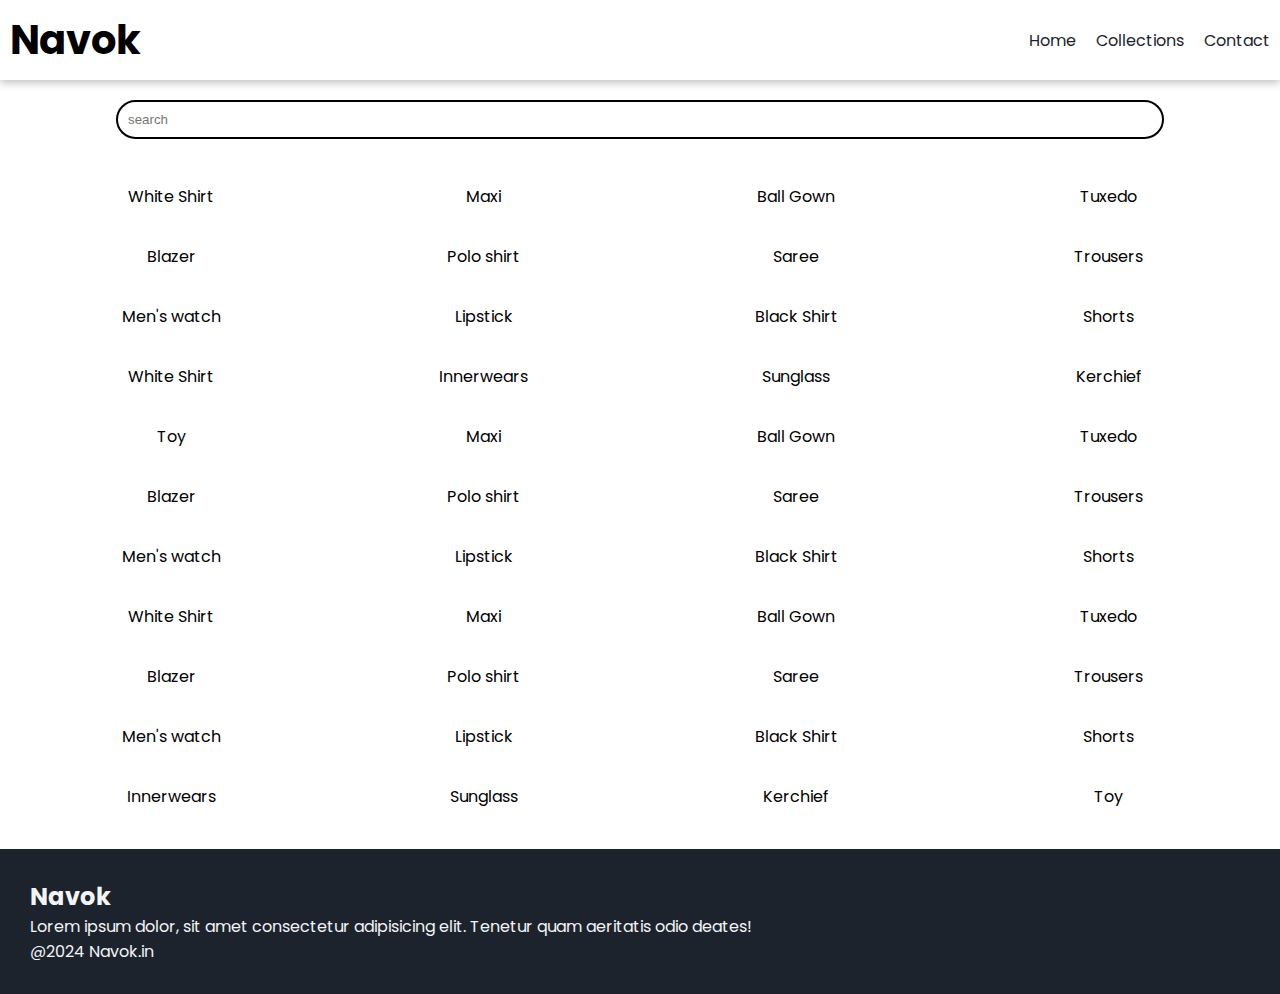
==== collections.html @ ee138cab "Add files via upload" ====
<!DOCTYPE html>
<html lang="en">
  <head>
    <meta charset="UTF-8" />
    <meta name="viewport" content="width=device-width, initial-scale=1.0" />
    <title>Navok</title>
    <link rel="preconnect" href="https://fonts.googleapis.com" />
    <link rel="preconnect" href="https://fonts.gstatic.com" crossorigin />
    <link
      href="https://fonts.googleapis.com/css2?family=Poppins:wght@300&display=swap"
      rel="stylesheet"
    />
    <link rel="stylesheet" href="style.css" />
    <link
      rel="stylesheet"
      href="https://cdnjs.cloudflare.com/ajax/libs/font-awesome/6.5.1/css/all.min.css"
      integrity="sha512-DTOQO9RWCH3ppGqcWaEA1BIZOC6xxalwEsw9c2QQeAIftl+Vegovlnee1c9QX4TctnWMn13TZye+giMm8e2LwA=="
      crossorigin="anonymous"
      referrerpolicy="no-referrer"
    />
  </head>
  <body>
    <nav class="navbar">
      <h1 style="font-size: 40px">Navok</h1>
      <div class="navbar-links">
        <p class="navbar-link"><a href="index.html">Home</a></p>
        <p class="navbar-link"><a href="collections.html">Collections</a></p>
        <p class="navbar-link"><a href="contact.html">Contact</a></p>
      </div>
      <div class="navbar-menu-toggle">
        <i class="fa-solid fa-bars" onclick="shownavbar()"></i>
      </div>
    </nav>
    <div class="side-navbar">
      <p style="text-align: right">
        <i class="fa-solid fa-xmark" onclick="hidenavbar()"></i>
      </p>
      <div class="side-navbar-links">
        <p class="side-navbar-link"><a href="index.html">Home</a></p>
        <p class="side-navbar-link"><a href="collections.html">Collections</a></p>
        <p class="side-navbar-link"><a href="contact.html">Contact</a></p>
      </div>
    </div>
    <!--product-->
    <div class="product-section">
        <form action="" class="product-search">
            <input type="text" id="search" placeholder="search">
            <i class="fa-solid fa-magnifying-glass"></i>
        </form>
        <div class="products" id="product">
            <div class="products-box">
                <img src="https://source.unsplash.com/random/200x200/?whiteshirt?"
                 alt="">
                 <p>White Shirt</p>
            </div>
            
            <div class="products-box">
                <img src="https://source.unsplash.com/random/200x200/?maxidress?"
                 alt="">
                 <p>Maxi</p>
            </div>
            <div class="products-box">
                <img src="https://source.unsplash.com/random/200x200/?ballgown?"
                 alt="">
                 <p>Ball Gown</p>
            </div>
            
            
            <div class="products-box">
                <img src="https://source.unsplash.com/random/200x200/?tuxedo?"
                 alt="">
                 <p>Tuxedo</p>
            </div>
            <div class="products-box">
                <img src="https://source.unsplash.com/random/200x200/?blazer?"
                 alt="">
                 <p>Blazer</p>
            </div>
            <div class="products-box">
                <img src="https://source.unsplash.com/random/200x200/?poloshirt?"
                 alt="">
                 <p>Polo shirt</p>
            </div>
            
            <div class="products-box">
                <img src="https://source.unsplash.com/random/200x200/?saree?"
                 alt="">
                 <p>Saree</p>
            </div>
            <div class="products-box">
                <img src="https://source.unsplash.com/random/200x200/?trousers?"
                 alt="">
                 <p>Trousers</p>
            </div>
            
            <div class="products-box">
                <img src="https://source.unsplash.com/random/200x200/?menswatch?"
                 alt="">
                 <p>Men's watch</p>
            </div>
            <div class="products-box">
                <img src="https://source.unsplash.com/random/200x200/?lipstick?"
                 alt="">
                 <p>Lipstick</p>
            </div>
            
            
            <div class="products-box">
                <img src="https://source.unsplash.com/random/200x200/?blackshirt?"
                 alt="">
                 <p>Black Shirt</p>
            </div>
            <div class="products-box">
                <img src="https://source.unsplash.com/random/200x200/?shorts?"
                 alt="">
                 <p>Shorts</p>
            </div>
            <div class="products-box">
                <img src="https://source.unsplash.com/random/200x200/?whiteshirt?"
                 alt="">
                 <p>White Shirt</p>
            </div>
            <div class="products-box">
                <img src="https://source.unsplash.com/random/200x200/?bra?"
                 alt="">
                 <p>Innerwears</p>
            </div>
            <div class="products-box">
                <img src="https://source.unsplash.com/random/200x200/?sunglass?"
                 alt="">
                 <p>Sunglass</p>
            </div>
            <div class="products-box">
                <img src="https://source.unsplash.com/random/200x200/?kerchief?"
                 alt="">
                 <p>Kerchief</p>
            </div>
            <div class="products-box">
                <img src="https://source.unsplash.com/random/200x200/?toy?"
                 alt="">
                 <p>Toy</p>
            </div>
            
            <div class="products-box">
                <img src="https://source.unsplash.com/random/200x200/?maxidress?"
                 alt="">
                 <p>Maxi</p>
            </div>
            <div class="products-box">
                <img src="https://source.unsplash.com/random/200x200/?ballgown?"
                 alt="">
                 <p>Ball Gown</p>
            </div>
            
            
            <div class="products-box">
                <img src="https://source.unsplash.com/random/200x200/?tuxedo?"
                 alt="">
                 <p>Tuxedo</p>
            </div>
            <div class="products-box">
                <img src="https://source.unsplash.com/random/200x200/?blazer?"
                 alt="">
                 <p>Blazer</p>
            </div>
            <div class="products-box">
                <img src="https://source.unsplash.com/random/200x200/?poloshirt?"
                 alt="">
                 <p>Polo shirt</p>
            </div>
            
            <div class="products-box">
                <img src="https://source.unsplash.com/random/200x200/?saree?"
                 alt="">
                 <p>Saree</p>
            </div>
            <div class="products-box">
                <img src="https://source.unsplash.com/random/200x200/?trousers?"
                 alt="">
                 <p>Trousers</p>
            </div>
            
            <div class="products-box">
                <img src="https://source.unsplash.com/random/200x200/?menswatch?"
                 alt="">
                 <p>Men's watch</p>
            </div>
            <div class="products-box">
                <img src="https://source.unsplash.com/random/200x200/?lipstick?"
                 alt="">
                 <p>Lipstick</p>
            </div>
            
            
            <div class="products-box">
                <img src="https://source.unsplash.com/random/200x200/?blackshirt?"
                 alt="">
                 <p>Black Shirt</p>
            </div>
            <div class="products-box">
                <img src="https://source.unsplash.com/random/200x200/?shorts?"
                 alt="">
                 <p>Shorts</p>
            </div>
            <div class="products-box">
                <img src="https://source.unsplash.com/random/200x200/?whiteshirt?"
                 alt="">
                 <p>White Shirt</p>
            </div>
            
            

            
            <div class="products-box">
                <img src="https://source.unsplash.com/random/200x200/?maxidress?"
                 alt="">
                 <p>Maxi</p>
            </div>
            <div class="products-box">
                <img src="https://source.unsplash.com/random/200x200/?ballgown?"
                 alt="">
                 <p>Ball Gown</p>
            </div>
            
            
            <div class="products-box">
                <img src="https://source.unsplash.com/random/200x200/?tuxedo?"
                 alt="">
                 <p>Tuxedo</p>
            </div>
            <div class="products-box">
                <img src="https://source.unsplash.com/random/200x200/?blazer?"
                 alt="">
                 <p>Blazer</p>
            </div>
            <div class="products-box">
                <img src="https://source.unsplash.com/random/200x200/?poloshirt?"
                 alt="">
                 <p>Polo shirt</p>
            </div>
            
            <div class="products-box">
                <img src="https://source.unsplash.com/random/200x200/?saree?"
                 alt="">
                 <p>Saree</p>
            </div>
            <div class="products-box">
                <img src="https://source.unsplash.com/random/200x200/?trousers?"
                 alt="">
                 <p>Trousers</p>
            </div>
            
            <div class="products-box">
                <img src="https://source.unsplash.com/random/200x200/?menswatch?"
                 alt="">
                 <p>Men's watch</p>
            </div>
            <div class="products-box">
                <img src="https://source.unsplash.com/random/200x200/?lipstick?"
                 alt="">
                 <p>Lipstick</p>
            </div>
            
            
            
            <div class="products-box">
                <img src="https://source.unsplash.com/random/200x200/?blackshirt?"
                 alt="">
                 <p>Black Shirt</p>
            </div>
            <div class="products-box">
                <img src="https://source.unsplash.com/random/200x200/?shorts?"
                 alt="">
                 <p>Shorts</p>
            </div>
            <div class="products-box">
                <img src="https://source.unsplash.com/random/200x200/?bra?"
                 alt="">
                 <p>Innerwears</p>
            </div>
            <div class="products-box">
                <img src="https://source.unsplash.com/random/200x200/?sunglass?"
                 alt="">
                 <p>Sunglass</p>
            </div>
            <div class="products-box">
                <img src="https://source.unsplash.com/random/200x200/?kerchief?"
                 alt="">
                 <p>Kerchief</p>
            </div>
            <div class="products-box">
                <img src="https://source.unsplash.com/random/200x200/?toy?"
                 alt="">
                 <p>Toy</p>
            </div>
            
            
        </div>
    </div>






    <div class="footer">
      <div class="footer-container">
        <div class="footer-box">
          <h2 class="headingtext">Navok</h2>
          <p>Lorem ipsum dolor, sit amet consectetur adipisicing elit. Tenetur quam aeritatis odio deates!</p>
          <div class="footer-icon-container">
            <i class="fa-brands fa-instagram" style="color: #ffffff;"></i>
            <i class="fa-brands fa-twitter" style="color: #ffffff;"></i>
            <i class="fa-brands fa-facebook" style="color: #ffffff;"></i>
          </div>
        </div>
      </div>
      <p>@2024 Navok.in</p>
    </div>
    

    <script src="collection.js"></script>
    <script src="script.js"></script>
  </body>
</html>
---- style.css ----
* {
    padding: 0;
    margin: 0;
}

body {
    font-family: 'Poppins', sans-serif;
}

.navbar {
    display: flex;
    justify-content: space-between;
    align-items: center;
    padding: 10px;
    box-shadow: rgba(0, 0, 0, 0.24) 0px 3px 8px;
}

.navbar-links {
    display: flex;
    column-gap: 20px;
}

.navbar-links a {
    text-decoration: none;
    color: #1D232C;

}

.navbar-links a:hover {
    text-decoration: underline;
    color: #1D232C;

}

.navbar-menu-toggle {
    display: none;

}

.side-navbar {
    background-color: #1D232C;
    width: 20%;
    height: 100%;
    position: fixed;
    top: 0;
    left: -60%;
    padding: 20px;
    color: white;
    transition: 0.8s;

}

.side-navbar-link {
    margin-top: 30px;
}

.side-navbar-link a {
    text-decoration: none;
    color: white;

}

.side-navbar-links a:hover {
    text-decoration: underline;
}

.fa-solid {
    cursor: pointer;
}

/*header*/

.header {
    display: flex;
    justify-content: center;
    gap: 50px;
    padding: 50px;
}

.header-button {
    padding: 10px 20px 10px 20px;
    margin-top: 10px;
    background-color: #1D232C;
    cursor: pointer;
    color: white;
}

.service {
    padding: 20px;
}

.service-container-1 {
    display: flex;
    justify-content: space-around;
    align-items: center;
}

.service-container-2 {
    display: flex;
    justify-content: space-around;
    align-items: center;
    gap: 10px;

}

.service-container-2 div {
    background-color: #F2F4F7;
    border-radius: 5px;
    padding: 10px;
}

.new-arrival {
    display: flex;
    justify-content: space-around;
    flex-wrap: wrap;
}

.new-arrival-container {
    position: relative;
    flex-basis: 20%;
}

.new-arrival button {
    padding: 5% 10% 5% 10%;
    margin-top: 10px;
    color: #1D232C;
    position: absolute;
    left: 50%;
    bottom: 18%;
    border-radius: 10px;
    border: none;
}
.news{
    display: flex;
    flex-direction: column;
    align-items: center;
    margin-top: 25px;
    
}
.news input{
    padding: 11px;
    width: 80vw;
    margin-top: 5px;
    margin-bottom: 8px;
    border: solid black 3px;
}
.news button{
    margin-top: 5px;
    color: #F2F4F7;
    background-color: #1D232C;
    border-radius: 10px;
    padding: 10px;
   
}
.footer{
    margin-top: 20px;
    padding: 30px;
    background-color: #1D232C;
    color: #F2F4F7;
}
.product-section{
    margin-top: 20px;

}
.product-search{
    width: 80%;
    border: solid black 2px;
    display: flex;
    justify-content: space-between;
    align-items: center;
    padding: 10px;
    border-radius: 20px;
    margin: auto;
    
}
.product-search input{
    border: none;
    background-color: transparent;
    width: 100%;
}
.product-search input:focus{
    outline: none;
}
.products{
    padding: 20px;
    display: flex;
    flex-wrap: wrap;
    gap: 10px;
    justify-content: space-around;
  
}
.products-box{
    text-align: center;
    flex-basis: 20%;
}
.products-box img{
    border-radius: 5px;
}

/*contact*/
.don{
    display: flex;
    justify-content: center;
    align-items: center;
    margin-top: 20px;

}
.contactsection{
    width: 70%;
    padding: 30px;
    background-color: #1D232C;
    border-radius: 5px;
    color: #F2F4F7;
   
    
    
}
.contactsection input{
    width: 100%;
    background-color: white;
    border: none;
    font-size: x-large;
    margin-top: 5px;
    margin-bottom: 5px;
    border-radius: 5px;
    height: 7vh;
}
.contactsection input:focus{
    outline: none;
}
.contactsection textarea{
    width: 100%;
    height: 25vh;
    border-radius: 5px;
    font-size: xx-large;

}
.contactsection textarea:focus{
    outline: none;
}

.contactsection button{
    color: white;
    background-color: rgb(63, 130, 216);
    padding: 5px 10px 5px 10px;
    cursor: pointer;
    border-radius: 5px;
    margin-top: 7px;
    width: 90px;
    height: 30px;
    font-size: medium;
}








@media screen and (max-width:700px) {
    .navbar-menu-toggle {
        display: block;
    }

    .navbar-links {
        display: none;
    }

    .header-image {
        display: none;
    }

    .service-container-1 {
        display: none;
    }

    .service-container-2 {
        flex-direction: column;
    }

}
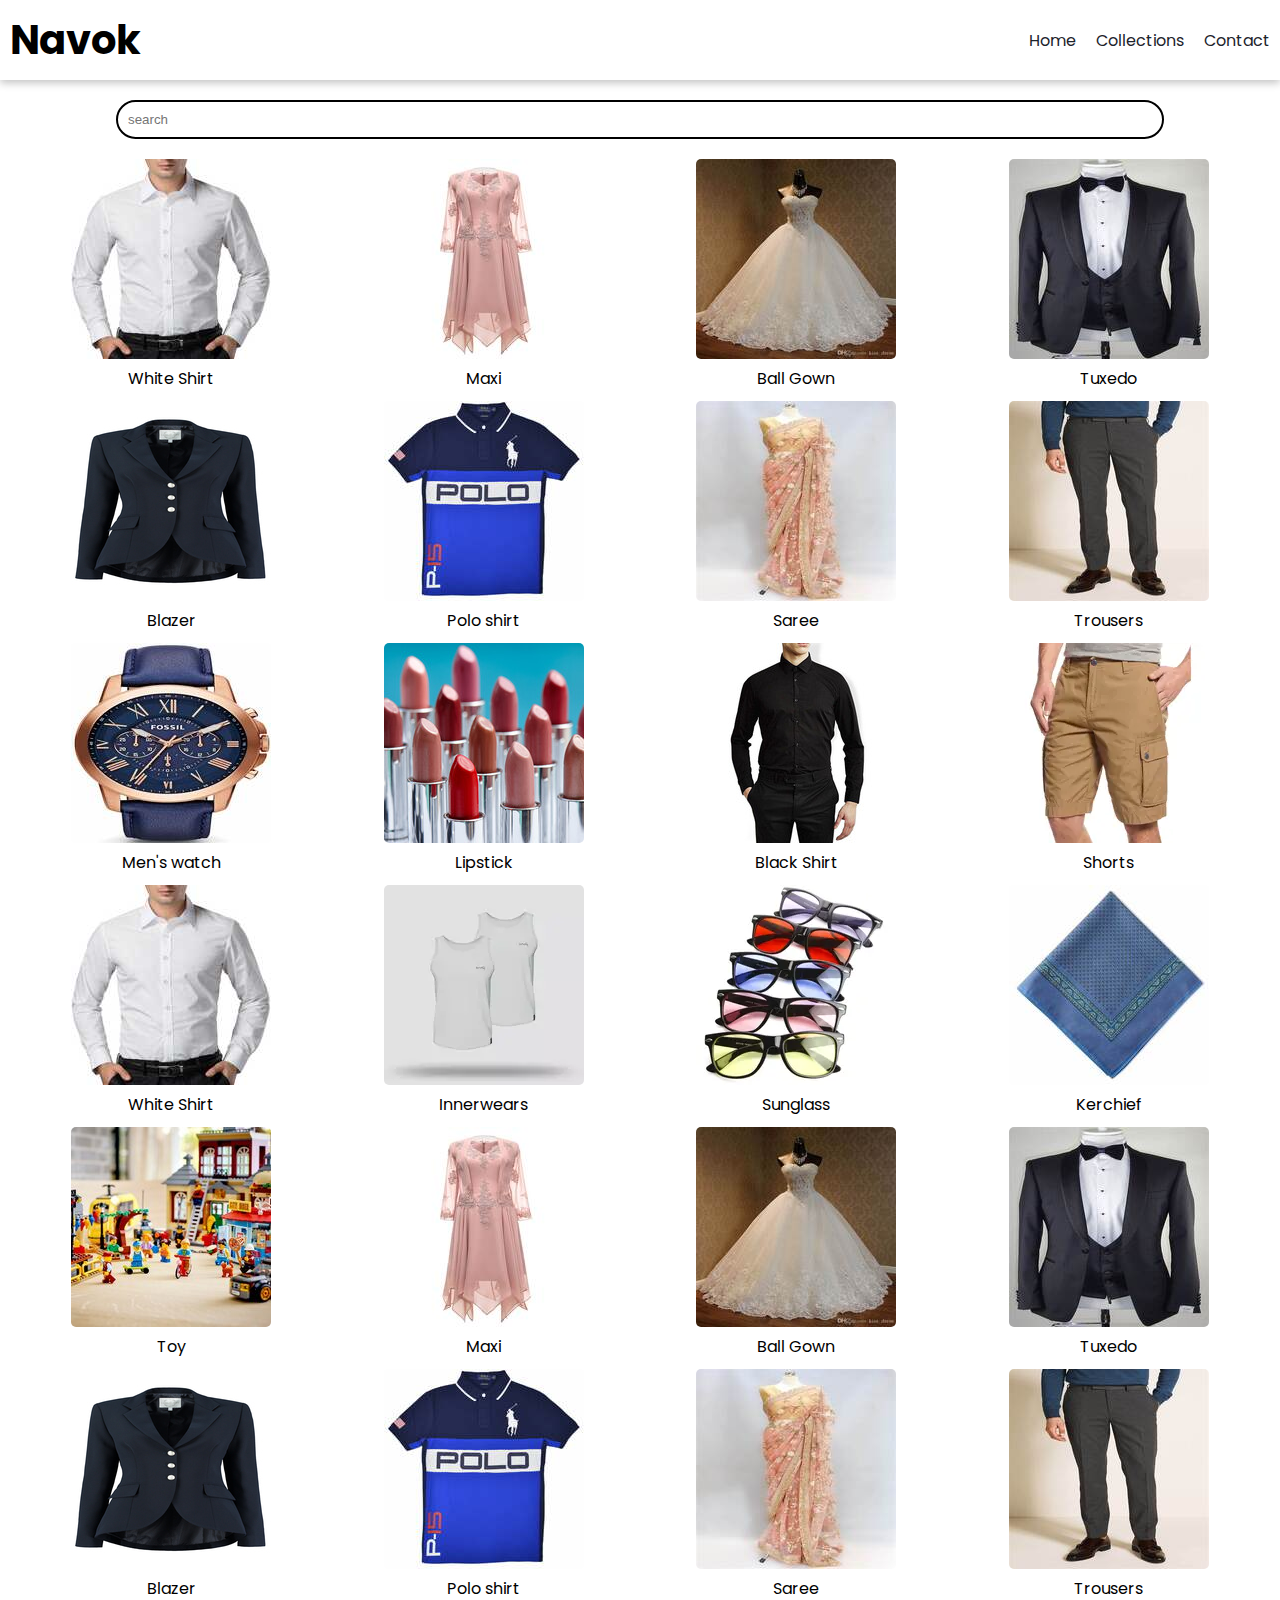
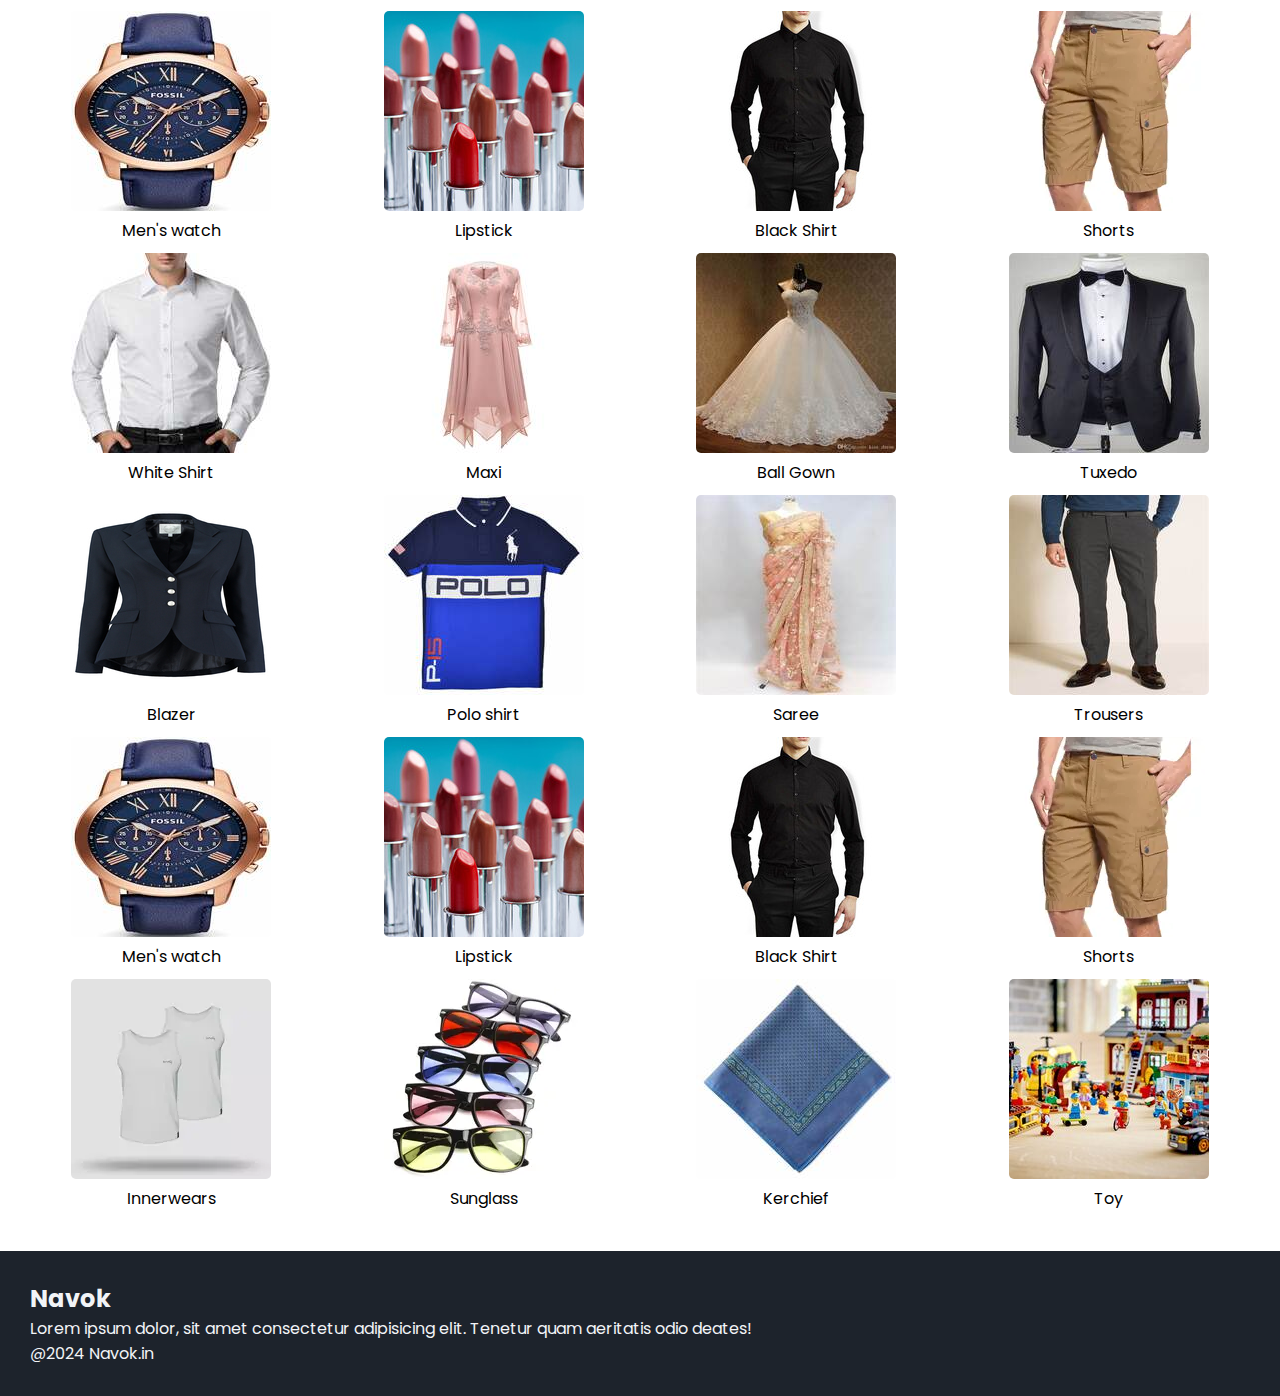
==== commit 0627e1df: "Add files via upload" ====
--- a/collections.html
+++ b/collections.html
@@ -49,161 +49,161 @@
         </form>
         <div class="products" id="product">
             <div class="products-box">
-                <img src="https://source.unsplash.com/random/200x200/?whiteshirt?"
+                <img src="assests/collections/shirt.jpg"
                  alt="">
                  <p>White Shirt</p>
             </div>
             
             <div class="products-box">
-                <img src="https://source.unsplash.com/random/200x200/?maxidress?"
+                <img src="assests/collections/maxi.jpg"
                  alt="">
                  <p>Maxi</p>
             </div>
             <div class="products-box">
-                <img src="https://source.unsplash.com/random/200x200/?ballgown?"
+                <img src="assests/collections/ball_gown.jpg"
                  alt="">
                  <p>Ball Gown</p>
             </div>
             
             
             <div class="products-box">
-                <img src="https://source.unsplash.com/random/200x200/?tuxedo?"
+                <img src="assests/collections/tuxedo.jpg"
                  alt="">
                  <p>Tuxedo</p>
             </div>
             <div class="products-box">
-                <img src="https://source.unsplash.com/random/200x200/?blazer?"
+                <img src="assests/collections/blazer.jpg"
                  alt="">
                  <p>Blazer</p>
             </div>
             <div class="products-box">
-                <img src="https://source.unsplash.com/random/200x200/?poloshirt?"
+                <img src="assests/collections/polo.jpg"
                  alt="">
                  <p>Polo shirt</p>
             </div>
             
             <div class="products-box">
-                <img src="https://source.unsplash.com/random/200x200/?saree?"
+                <img src="assests/collections/saree.jpg"
                  alt="">
                  <p>Saree</p>
             </div>
             <div class="products-box">
-                <img src="https://source.unsplash.com/random/200x200/?trousers?"
+                <img src="assests/collections/trousers.jpg"
                  alt="">
                  <p>Trousers</p>
             </div>
             
             <div class="products-box">
-                <img src="https://source.unsplash.com/random/200x200/?menswatch?"
+                <img src="assests/collections/watch.jpg"
                  alt="">
                  <p>Men's watch</p>
             </div>
             <div class="products-box">
-                <img src="https://source.unsplash.com/random/200x200/?lipstick?"
+                <img src="assests/collections/lipstick.jpg"
                  alt="">
                  <p>Lipstick</p>
             </div>
             
             
             <div class="products-box">
-                <img src="https://source.unsplash.com/random/200x200/?blackshirt?"
+                <img src="assests/collections/black_shirt.jpg"
                  alt="">
                  <p>Black Shirt</p>
             </div>
             <div class="products-box">
-                <img src="https://source.unsplash.com/random/200x200/?shorts?"
+                <img src="assests/collections/shorts.jpg"
                  alt="">
                  <p>Shorts</p>
             </div>
             <div class="products-box">
-                <img src="https://source.unsplash.com/random/200x200/?whiteshirt?"
+                <img src="assests/collections/shirt.jpg"
                  alt="">
                  <p>White Shirt</p>
             </div>
             <div class="products-box">
-                <img src="https://source.unsplash.com/random/200x200/?bra?"
+                <img src="assests/collections/inner.jpg"
                  alt="">
                  <p>Innerwears</p>
             </div>
             <div class="products-box">
-                <img src="https://source.unsplash.com/random/200x200/?sunglass?"
+                <img src="assests/collections/sunglasses.jpg"
                  alt="">
                  <p>Sunglass</p>
             </div>
             <div class="products-box">
-                <img src="https://source.unsplash.com/random/200x200/?kerchief?"
+                <img src="assests/collections/kerchief.jpg"
                  alt="">
                  <p>Kerchief</p>
             </div>
             <div class="products-box">
-                <img src="https://source.unsplash.com/random/200x200/?toy?"
+                <img src="assests/collections/toy.jpg"
                  alt="">
                  <p>Toy</p>
             </div>
             
             <div class="products-box">
-                <img src="https://source.unsplash.com/random/200x200/?maxidress?"
+                <img src="assests/collections/maxi.jpg"
                  alt="">
                  <p>Maxi</p>
             </div>
             <div class="products-box">
-                <img src="https://source.unsplash.com/random/200x200/?ballgown?"
+                <img src="assests/collections/ball_gown.jpg"
                  alt="">
                  <p>Ball Gown</p>
             </div>
             
             
             <div class="products-box">
-                <img src="https://source.unsplash.com/random/200x200/?tuxedo?"
+                <img src="assests/collections/tuxedo.jpg"
                  alt="">
                  <p>Tuxedo</p>
             </div>
             <div class="products-box">
-                <img src="https://source.unsplash.com/random/200x200/?blazer?"
+                <img src="assests/collections/blazer.jpg"
                  alt="">
                  <p>Blazer</p>
             </div>
             <div class="products-box">
-                <img src="https://source.unsplash.com/random/200x200/?poloshirt?"
+                <img src="assests/collections/polo.jpg"
                  alt="">
                  <p>Polo shirt</p>
             </div>
             
             <div class="products-box">
-                <img src="https://source.unsplash.com/random/200x200/?saree?"
+                <img src="assests/collections/saree.jpg"
                  alt="">
                  <p>Saree</p>
             </div>
             <div class="products-box">
-                <img src="https://source.unsplash.com/random/200x200/?trousers?"
+                <img src="assests/collections/trousers.jpg"
                  alt="">
                  <p>Trousers</p>
             </div>
             
             <div class="products-box">
-                <img src="https://source.unsplash.com/random/200x200/?menswatch?"
+                <img src="assests/collections/watch.jpg"
                  alt="">
                  <p>Men's watch</p>
             </div>
             <div class="products-box">
-                <img src="https://source.unsplash.com/random/200x200/?lipstick?"
+                <img src="assests/collections/lipstick.jpg"
                  alt="">
                  <p>Lipstick</p>
             </div>
             
             
             <div class="products-box">
-                <img src="https://source.unsplash.com/random/200x200/?blackshirt?"
+                <img src="assests/collections/black_shirt.jpg"
                  alt="">
                  <p>Black Shirt</p>
             </div>
             <div class="products-box">
-                <img src="https://source.unsplash.com/random/200x200/?shorts?"
+                <img src="assests/collections/shorts.jpg"
                  alt="">
                  <p>Shorts</p>
             </div>
             <div class="products-box">
-                <img src="https://source.unsplash.com/random/200x200/?whiteshirt?"
+                <img src="assests/collections/shirt.jpg"
                  alt="">
                  <p>White Shirt</p>
             </div>
@@ -212,51 +212,51 @@
 
             
             <div class="products-box">
-                <img src="https://source.unsplash.com/random/200x200/?maxidress?"
+                <img src="assests/collections/maxi.jpg"
                  alt="">
                  <p>Maxi</p>
             </div>
             <div class="products-box">
-                <img src="https://source.unsplash.com/random/200x200/?ballgown?"
+                <img src="assests/collections/ball_gown.jpg"
                  alt="">
                  <p>Ball Gown</p>
             </div>
             
             
             <div class="products-box">
-                <img src="https://source.unsplash.com/random/200x200/?tuxedo?"
+                <img src="assests/collections/tuxedo.jpg"
                  alt="">
                  <p>Tuxedo</p>
             </div>
             <div class="products-box">
-                <img src="https://source.unsplash.com/random/200x200/?blazer?"
+                <img src="assests/collections/blazer.jpg"
                  alt="">
                  <p>Blazer</p>
             </div>
             <div class="products-box">
-                <img src="https://source.unsplash.com/random/200x200/?poloshirt?"
+                <img src="assests/collections/polo.jpg"
                  alt="">
                  <p>Polo shirt</p>
             </div>
             
             <div class="products-box">
-                <img src="https://source.unsplash.com/random/200x200/?saree?"
+                <img src="assests/collections/saree.jpg"
                  alt="">
                  <p>Saree</p>
             </div>
             <div class="products-box">
-                <img src="https://source.unsplash.com/random/200x200/?trousers?"
+                <img src="assests/collections/trousers.jpg"
                  alt="">
                  <p>Trousers</p>
             </div>
             
             <div class="products-box">
-                <img src="https://source.unsplash.com/random/200x200/?menswatch?"
+                <img src="assests/collections/watch.jpg"
                  alt="">
                  <p>Men's watch</p>
             </div>
             <div class="products-box">
-                <img src="https://source.unsplash.com/random/200x200/?lipstick?"
+                <img src="assests/collections/lipstick.jpg"
                  alt="">
                  <p>Lipstick</p>
             </div>
@@ -264,32 +264,32 @@
             
             
             <div class="products-box">
-                <img src="https://source.unsplash.com/random/200x200/?blackshirt?"
+                <img src="assests/collections/black_shirt.jpg"
                  alt="">
                  <p>Black Shirt</p>
             </div>
             <div class="products-box">
-                <img src="https://source.unsplash.com/random/200x200/?shorts?"
+                <img src="assests/collections/shorts.jpg"
                  alt="">
                  <p>Shorts</p>
             </div>
             <div class="products-box">
-                <img src="https://source.unsplash.com/random/200x200/?bra?"
+                <img src="assests/collections/inner.jpg"
                  alt="">
                  <p>Innerwears</p>
             </div>
             <div class="products-box">
-                <img src="https://source.unsplash.com/random/200x200/?sunglass?"
+                <img src="assests/collections/sunglasses.jpg"
                  alt="">
                  <p>Sunglass</p>
             </div>
             <div class="products-box">
-                <img src="https://source.unsplash.com/random/200x200/?kerchief?"
+                <img src="assests/collections/kerchief.jpg"
                  alt="">
                  <p>Kerchief</p>
             </div>
             <div class="products-box">
-                <img src="https://source.unsplash.com/random/200x200/?toy?"
+                <img src="assests/collections/toy.jpg"
                  alt="">
                  <p>Toy</p>
             </div>
